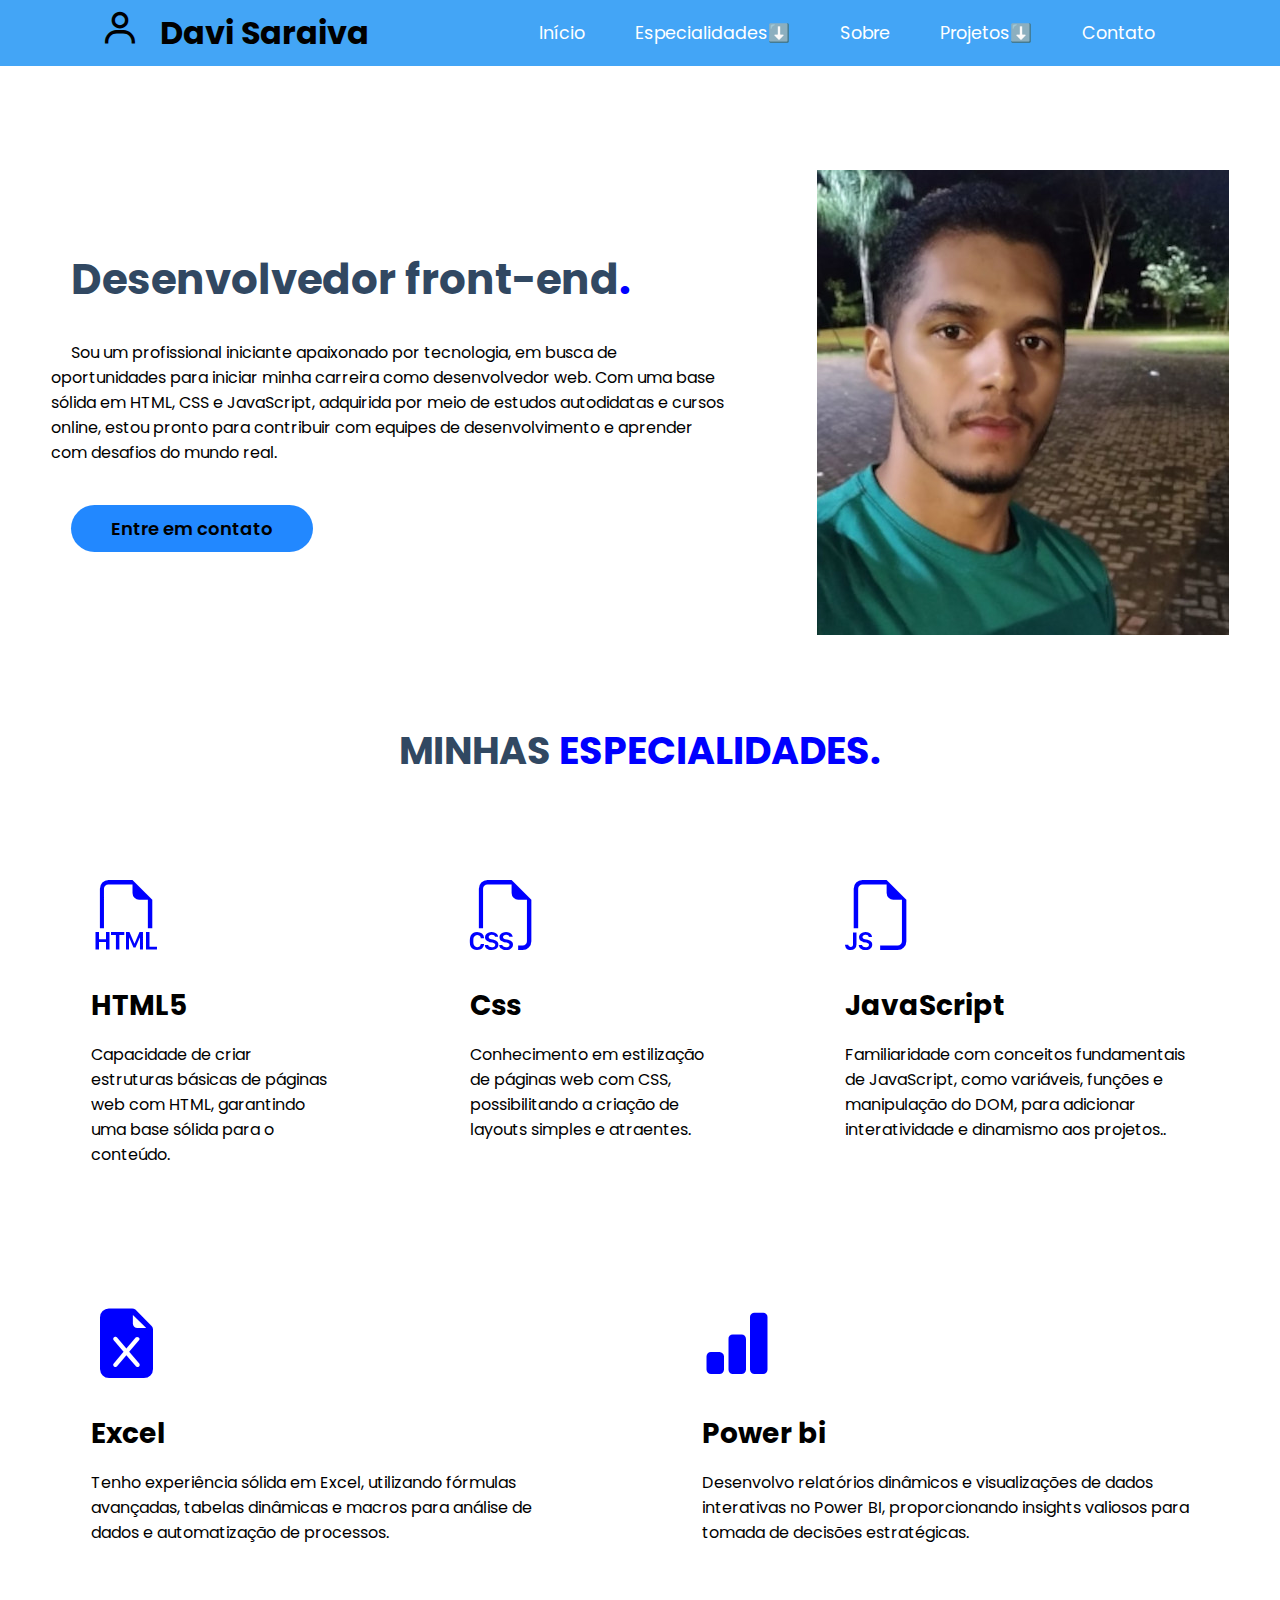
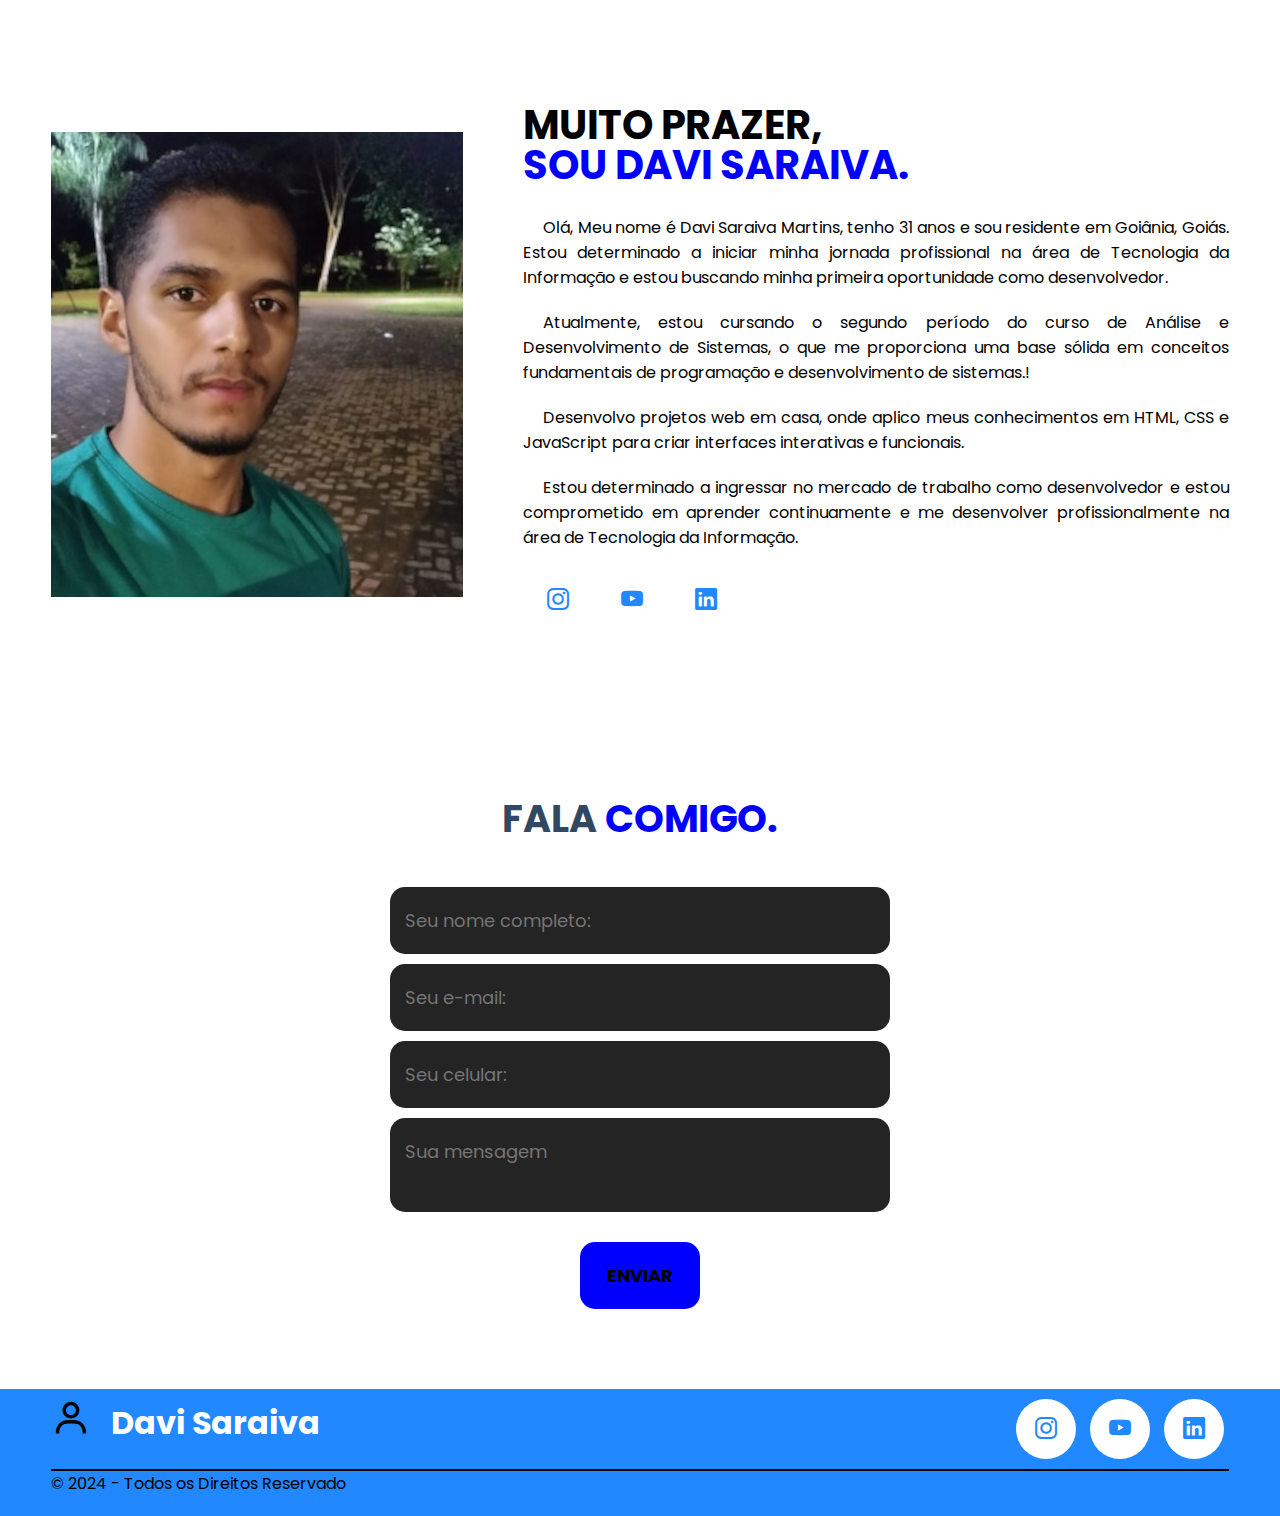
==== index.html @ 7075ec7a "Portfólio Responsivo" ====
<!DOCTYPE html>
<html lang="pt-br">
<head>
    <meta charset="UTF-8">
    <meta name="viewport" content="width=device-width, initial-scale=1.0">
    <!-- Link boxincon-->
    <link rel="stylesheet"
    href="https://cdn.jsdelivr.net/npm/boxicons@latest/css/boxicons.min.css">
    <!-- GOOGLE FONTS -->
    <link rel="preconnect" href="https://fonts.googleapis.com">
    <link rel="preconnect" href="https://fonts.gstatic.com" crossorigin>
    <link href="https://fonts.googleapis.com/css2?family=Poppins:ital,wght@0,100;0,200;0,300;0,400;0,500;0,600;0,700;0,800;0,900;1,100;1,200;1,300;1,400;1,500;1,600;1,700;1,800;1,900&display=swap" rel="stylesheet">
    <!-- FIM GOOGLE FONTES -->
    <!-- BOOTSTRAP ICONS -->
    <link rel="stylesheet" href="https://cdn.jsdelivr.net/npm/bootstrap-icons@1.10.5/font/bootstrap-icons.css">
    <!-- FIM BOOTSTRAP ICONS -->
    <link rel="stylesheet" href="style.css">

    

    <script src="menu.js" defer></script>

    <title>portfolio</title>
</head>
<body>
    
    <header>
                <!--Inicio da aréa do logo-->
             <a href="index.html" class="logo"><i class='bx bx-user'></i><h1>Davi Saraiva</h1></a>
                <!--fim logo tipo-->

                <div class="menu"></div> <!--Menu Responsivel-->

            <nav class="desktop">
                <ul><!--lista não ordenada geral-->
                    <li><a href="#">Início</a></li>
                    <li><a href="#">Especialidades <b>⬇️</b></a>
                         <ul>
                            <li><a href="#">HTML</a> </li>
                            <li><a href="#">HTML</a> </li>
                            <li><a href="#">HTML<b>+</b></a>
                                <ul>
                                    <li><a href="#">Subimenu1</a> </li>
                                    <li><a href="#">subimenu2</a> </li>
                                    <li><a href="#">subimenu3</a> </li>
                                </ul>   
                            </li>
                        </ul>
                    </li>    
                    <li><a href="#">Sobre </a></li>
                        <li><a href="#">Projetos <b>⬇️</b></a>
                            <ul>
                                <li><a href="#">HTML</a> </li>
                                <li><a href="#">HTML</a> </li>
                                <li><a href="#">HTML</a> </li>
                            </ul>
                        </li> 
                    <li><a href="#">Contato </a></li>   
                </ul> <!--Fim da lista nao ordenada-->
            </nav>

     </header>

    <main>
        <section class="topo-do-site">
            <div class="interface">
                <div class="flex">
                    <div class="txt-topo-site">
                        <h1>Desenvolvedor front-end<span>.</span></h1>
                        <p>Sou um profissional iniciante apaixonado por tecnologia, em busca de oportunidades para iniciar minha carreira como desenvolvedor web.
                             Com uma base sólida em HTML, CSS e JavaScript, adquirida por meio de estudos autodidatas e cursos online, estou pronto para contribuir
                              com equipes de desenvolvimento e aprender com desafios do mundo real.</p>

               
                        
                          
                        <div class="btn-contato">
                            <a href="https://wa.me/5562994064109">
                                <button>Entre em contato</button>
                            </a>
                        </div>
                    </div><!--txt-topo-site-->

                    <div class="img-topo-site">
                        <img src="images/Davi.jpeg" alt=""> <!--427 x 465-->
                    </div><!--img-topo-site-->
                </div><!--flex-->
            </div><!--interface-->
        </section><!--topo-do-site-->

        <section class="especialiadades">
            <div class="interface">
                <h2 class="titulo">MINHAS <span>ESPECIALIDADES.</span></h2>
                <div class="flex">
                    <div class="especialidades-box">
                        <i class="bi bi-filetype-html"></i>
                        <h3>HTML5</h3>
                        <p>Capacidade de criar estruturas básicas de páginas web com HTML, garantindo uma base sólida para o conteúdo.</p>
                    </div><!--especialidades-box-->

                    <div class="especialidades-box">
                        <i class="bi bi-filetype-css"></i>
                        <h3>Css</h3>
                        <p>Conhecimento em estilização de páginas web com CSS, possibilitando a criação de layouts simples e atraentes. </p>
                    </div><!--especialidades-box-->

                    <div class="especialidades-box">
                        <i class="bi bi-filetype-js"></i>
                        <h3>JavaScript</h3>
                        <p> Familiaridade com conceitos fundamentais de JavaScript, como variáveis, funções e manipulação do DOM, para adicionar
                            interatividade e dinamismo aos projetos..</p>
                    </div><!--especialidades-box-->
                </div><!--flex-->

                <div class="flex">
                    <div class="especialidades-box">
                        <i class="bi bi-file-earmark-excel-fill"></i>
                        <h3>Excel</h3>
                        <p>Tenho experiência sólida em Excel, utilizando fórmulas avançadas, tabelas dinâmicas e macros para análise de dados e automatização de processos.</p>
                    </div><!--especialidades-box-->

                    <div class="especialidades-box">
                        <i class="bi bi-bar-chart-fill"></i>
                        <h3>Power bi</h3>
                        <p>Desenvolvo relatórios dinâmicos e visualizações de dados interativas no Power BI, proporcionando insights valiosos para tomada de decisões estratégicas. </p>
                    </div><!--especialidades-box-->

                   <!-- <div class="especialidades-box">
                        <i class="bi bi-book"></i>
                        <h3>D</h3>
                        <p> Tempore, nulla rem dolore inventore delectus at.</p>
                    </div><!--especialidades-box-->
                </div><!--flex-->
                        
            </div><!--interface-->
        </section><!--especiliadades-->

        <section class="sobre">
            <div class="interface">
                <div class="flex">
                    <div class="img-sobre">
                        <img src="images/Davi.jpeg" alt="">
                    </div><!--img-sobre-->

                    <div class="txt-sobre">
                        <h2>MUITO PRAZER, <span>SOU DAVI SARAIVA.</span></h2>
                        <p>Olá, Meu nome é Davi Saraiva Martins, tenho 31 anos e sou residente em Goiânia, Goiás. Estou determinado a iniciar minha jornada profissional
                            na área de Tecnologia da Informação e estou buscando minha primeira oportunidade como desenvolvedor.

                            
                        </p>
                        <p>Atualmente, estou cursando o segundo período do curso de Análise e Desenvolvimento de Sistemas, o que me proporciona uma base sólida
                             em conceitos fundamentais de programação e desenvolvimento de sistemas.!
                        </p>
                        <p>Desenvolvo projetos web em casa, onde aplico meus conhecimentos em HTML, CSS e JavaScript para criar interfaces interativas e funcionais.</p>
                        <p> Estou determinado a ingressar no mercado de trabalho como desenvolvedor e estou comprometido em aprender continuamente e me desenvolver
                         profissionalmente na área de Tecnologia da Informação.</p>
                        <div class="btn-social">
                            <a href="https://www.instagram.com/davi_saraiv/"><button><i class="bi bi-instagram"></i></button></a>
                            <a href="#"><button><i class="bi bi-youtube"></i></button></a>
                            <a href="https://www.linkedin.com/in/davi-saraiva-martins-32b6a120a"><button><i class="bi bi-linkedin"></i></button></a>
                        </div><!--btn-social-->
                    </div><!--txt-sobre-->
                </div><!--flex-->
            </div><!--interface-->
        </section><!--sobre-->
            
            

        <section class="formulario">
            <div class="interface">
                <h2 class="titulo">FALA <span>COMIGO.</span></h2>

                <form action="">
                    <input type="text" name="" id="" placeholder="Seu nome completo:" required>
                    <input type="text" name="" id="" placeholder="Seu e-mail:" required>
                    <input type="text" name="" id="" placeholder="Seu celular:">
                    <textarea name="" id="" placeholder="Sua mensagem" required></textarea>
                    <div class="btn-enviar"><input type="submit" value="ENVIAR"></div>
                </form>
            </div><!--interface-->
        </section><!--formulario-->

    </main>

    <footer>
        <div class="interface">
            <div class="line-footer">
                <div class="flex">
                    <div class="logo-footer">
                        <a href="index.html" class="logo-rodape"><i class='bx bx-user'></i><h1>Davi Saraiva</h1></a>
                    </div><!--logo-footer-->
                    <div class="btn-social">
                        <a href="#"><button><i class="bi bi-instagram"></i></button></a>
                        <a href="#"><button><i class="bi bi-youtube"></i></button></a>
                        <a href="https://www.linkedin.com/in/davi-saraiva-martins-32b6a120a"><button><i class="bi bi-linkedin"></i></button></a>
                    </div><!--btn-social-->
                </div>
            </div><!--line-footer-->
            <div class="line-footer borda">
                <p>&#169; 2024 - Todos os Direitos Reservado</p>
            </div><!--line-footer-->
            
        </div><!--interface-->
        
    </footer>
    

</body>
</html>
---- style.css ----
/* ESTILO GERAL */
* {
    margin: 0;
    padding: 0;
    box-sizing: border-box;
    font-family: 'Poppins', sans-serif;
    
}

/*Variaveis*/
:root{
    --main-color:#2288ff;
    --second-color: #192f6a;
    --text-color: #314862;
    --bg-color: #fff;
    --p-color: black;


}
.txt-topo-site, .txt-sobre p {
    text-indent: 20px; /* Defina o valor do recuo aqui */
}
/* Nome Davi Saraiva */

.logo{
    color: black;
    display: flex;
    
}



/**************** Imagem da logo do site *******/
header .logo .bx {
    font-size: 40px;
    color:black;
    padding-right: 20px;
    display: flex;
    
}
/* Fim da imagem da logo */

body {
    background :var(--bg-color);
    height: 100vh;
}

main .interface {
    max-width: 1280px;
    margin: 0 auto;
    
    
}
main {
    padding-top: 130px; /* Ajuste conforme necessário */
}



.flex {
    display: flex;
}

.btn-contato button {
    padding: 10px 40px;
    font-size: 18px;
    font-weight: 600;
    background-color: var(--main-color);
    border: 0;
    border-radius: 30px;
    cursor: pointer;
    transition: .2s;
}

h2.titulo {
    color: var(--text-color);
    font-size: 38px;
    text-align: center;
}

h2.titulo span {
    color: #0000FF;
}

button:hover,
form .btn-enviar input:hover {
    box-shadow: 0px 0px 8px #0000FF;
    transform: scale(1.05);
}

/* ESTILO DO CABEÇALHO */

header{
    box-sizing: border-box; /* ele colocou no * geral porem estou tentando aqi*/

    min-height:  100vh; /* ele colocou no body porem estou testando aqui */
    
}

header{   
    position: absolute;
    width: 100%;
    min-height: 66px;
    padding: 0 100px;
    background-color: #43a5f6;
    display: flex;
    justify-content: space-between;
    align-items: center;
}
header .logo{
    color: black;
    font-size: 1,7em;
    font-weight: 600;
    text-decoration: none;
    
}
header ul{
    position: relative;
    
}
header ul li{
    position: relative;
    list-style: none;
    float: left;
    
}
header ul li a {
    color: #fff;
    font-size: 1.1em;
    padding: 20px 25px;
    text-decoration: none;
    display: flex;
    justify-content: space-between;
    
}
header ul li a:hover{
    background: #2b93e3;
    
}
header ul li ul{
    position: absolute;
    left: 0;
    width: 200px;
    background: #445964;
    display: none;
    
}
header ul li:hover > ul {
    display:  block;
}
header ul li ul li {
    position: relative;
    width: 100%;
    border: 1px solid rgba(0,0, 0, 2);
}
header ul li ul li ul{
    top: 0;
    left: 200px;
}

/* Desing Resposivel do menu */
@media (max-width: 900px)
{
    header {
        padding: 10px 20px;
    
    }
    header nav{
        position: absolute;
        width: 100%;
        top: 66px;
        left: 0;
        background: #445964;
        display: none;
    }
    header.active nav{
        display: initial;
    }
    header nav ul li {
        width: 100%;
    }
    header nav ul li ul {
        position: relative;
        width: 100%;
        left: 0;
    }
    header ul li ul li ul {
        top: 0;
        left: 0;
    }
    header nav ul li:hover ul li{
        background: #546e7b;
    }
    .menu{
        position: relative;
        width: 40px;
        height: 50px;
        cursor: pointer;
        display: flex;
        justify-content: center;
        align-items: center;
    }
    .menu::before{
        content: '';
        position: absolute;
        width: 100%;
        height: 3px;
        background: #fff;
        transform: translatey(-12px);
        box-shadow: 0 12px #fff;
    }
    
    .menu::after{
        content: '';
        position: absolute;
        width: 100%;
        height: 3px;
        background: #fff;
        transform: translatey(12px);
  
}
header.active .menu::before{
    transform: rotate(45deg);
    box-shadow: 0 0 #fff;
}
header.active .menu::after{
    transform: rotate(315deg);
}
}

/*

header {
    padding: 40px 4%;
}

header>.interface {
    display: flex;
    align-items: center;
    justify-content: space-between;
}

header a {
    color: var(--p-color);
    text-decoration: none;
    display: flex;
    transition: .2s;
}

header nav.menu-desktop a:hover {
    color: var(--main-color) ;
    transform: scale(1.05);    
}

header nav ul {
    list-style-type: none;
}

header nav.menu-desktop ul li {
    display: inline-block;
    padding: 0 40px;
}
/* novo menu tezte */

header>.interface {
    display: flex;
    align-items: center;
    justify-content: space-between;
}
/* ESTILO DO MENU MOBILE */

.btn-abrir-menu{
    display: none;
}

.btn-abrir-menu i{
    color: #0000FF;
    font-size: 40px;
}
/*
.menu-mobile{
    background-color: red;
    height: 100vh;
    position: fixed;
    top: 0;
    right: 0;
    z-index: 99999;
    width: 0%;
    overflow: hidden;
    transition: .5s;
}
*/
.menu-mobile.abrir-menu{
    width: 70%;
}

.menu-mobile.abrir-menu ~ .overlay-menu{
    display: block;
}


.menu-mobile .btn-fechar{
    padding: 20px 5%;
}

.menu-mobile .btn-fechar i{
    color: #0000FF;
    font-size: 30px;
}

.menu-mobile nav ul{
    text-align: right;
}

.menu-mobile nav ul li a{
    color: var(--text-color);
    font-size: 20px;
    font-weight: 300;
    padding: 20px 8%;
    display: block;
}   

.menu-mobile nav ul li a:hover{
    background-color: #0000FF;
    color: #000;
}

.overlay-menu{
    background-color: #000000df;
    width: 100%;
    height: 100%;
    position: fixed;
    top: 0;
    left: 0;
    z-index: 88888;
    display: none;
}

/* ESTILO DO TOPO DO SITE */
section.topo-do-site {
    padding: 40px 4%;
}

section.topo-do-site .flex {
    align-items: center;
    justify-content: center;
    gap: 90px;
}

/* Desenvolvedor front and */
.topo-do-site h1 {
    color: var(--text-color);
    font-size: 42px;
    line-height: 40px;
}

.topo-do-site .txt-topo-site h1 span {
    color: #0000FF;
}

.topo-do-site .txt-topo-site p {
    color: var(--p-color);
    margin: 40px 0;
}

.topo-do-site .img-topo-site img {
    /*  position: relative;*/  
    animation: flutuar 2s ease-in-out infinite alternate;
    
}


@keyframes flutuar {
    0% {
        top: 0;
    }

    100% {
        top: 30px;
    }
}

/* ESTILO DAS ESPECIALIDADES */
section.especialiadades {
    padding: 40px 4%;
}

section.especialiadades .flex {
    gap: 60px;
}

.especialiadades .especialidades-box {
    color: var(--p-color);
    padding: 40px;
    border-radius: 20px;
    margin-top: 45px;
    transition: .2s;
}

.especialiadades .especialidades-box:hover {
    transform: scale(1.05);
    box-shadow: 0 0 20px #ffffff78;
}

.especialiadades .especialidades-box i {
    font-size: 70px;
    color: #0000FF;
}

.especialiadades .especialidades-box h3 {
    font-size: 28px;
    margin: 15px 0;
}

/* ESTILO DO SOBRE */
section.sobre {
    padding: 80px 4%;
}

section.sobre .flex {
    align-items: center;
    gap: 60px;
}

.sobre .txt-sobre {
    color: var(--p-color);
}

.sobre .txt-sobre h2 {
    font-size: 40px;
    line-height: 40px;
    margin-bottom: 30px;
}

.sobre .txt-sobre h2 span {
    color: #0000FF;
    display: block;
}

.sobre .txt-sobre p {
    margin: 20px 0;
    text-align: justify;
}

.btn-social button {
    width: 60px;
    height: 60px;
    border-radius: 50%;
    border: none;
    background-color: white;
    color: var(--main-color);
    font-size: 22px;
    cursor: pointer;
    margin: 0 5px;
    transition: .2s;
}

/* ESTILO DO PORTFÓLIO */
section.portfolio {
    padding: 80px 4%;
    box-shadow: 0 0 40px 10px #ffffff1d;
    border: #0000FF solid 1px;
}

section.portfolio .flex {
    justify-content: space-around;
    margin-top: 60px;
    border: solid 1px red;
}

.img-port {
    width: 360px;
    height: 460px;
    background-size: cover;
    background-position: 100% 0%;
    transition: 8s;
    cursor: pointer;
    border-radius: 40px;
    position: relative;
}

.img-port:hover {
    background-position: 100% 100%;
}

.overlay {
    position: absolute;
    top: 0;
    left: 0;
    width: 100%;
    height: 100%;
    background-color: #000000b8;
    border-radius: 40px;
    display: flex;
    align-items: center;
    justify-content: center;
    font-size: 24px;
    font-weight: 600;
    color: #fff;
    opacity: 0;
    transition: .5s;
}

.overlay:hover {
    opacity: 1;
}

/* ESTILO DO FORMULÁRIO DE CONTATO */
section.formulario {
    padding: 80px 4%;
}

form {
    max-width: 500px;
    margin: 0 auto;
    display: flex;
    justify-content: center;
    flex-direction: column;
    gap: 10px;
    margin-top: 40px;
}

form input,
form textarea {
    width: 100%;
    background-color: #242424;
    border: 0;
    outline: 0;
    padding: 20px 15px;
    border-radius: 15px;
    color: #fff;
    font-size: 18px;
}

form textarea {
    resize: none;
    max-height: 200px;
}

form .btn-enviar {
    margin-top: 20px;
    text-align: center;
}

form .btn-enviar input {
    width: 120px;
    background-color: #0000FF;
    color: #000;
    font-weight: 700;
    cursor: pointer;
    transition: .2s;
}

/******************************** ESTILO DO RODAPÉ *************************/
.logo-rodape{
    color: white;
    display: flex;
}
.logo-rodape .bx{
    font-size: 40px;
    padding-right: 20px;
    color: #000;
}
footer .line-footer .flex .logo-footer a{
    text-decoration: none;
}

footer {
    background-color: var(--main-color);
    padding: 10px 4%;
    box-shadow: 0 0 40px 10px #ffffff1d;
}

footer .flex {
    justify-content: space-between;
}

footer .line-footer {
   padding-bottom: 10px; 
    
}

.borda {
   
    border-top: 2px solid var(--p-color);
     
}


footer .line-footer p i {
    color: black;
    padding-right: 10px;
    font-size: 24px;
}

footer .line-footer p a {
    color: white;
    
}
/******************************* FIM RODAPÉ*******************************/

@media screen and (max-width: 1020px) {
    /* CLASSES GERAIS */
    .flex {
        flex-direction: column;
    }

    .topo-do-site .flex{
        flex-direction: column-reverse;
    }

    h2.titulo {
        font-size: 34px;
        line-height: 30px;
    }
    
    /* CABEÇALHO */
    
    /*
    .menu-desktop,
    .btn-contato {
        display: none;
    }

    /* TOPO DO SITE */

    section.topo-do-site .flex {
        gap: 40px;
    }

    section.topo-do-site {
        padding: 20px 8%;
    }

    .topo-do-site h1 {
        font-size: 30px;
    }

    .topo-do-site .img-topo-site img {
        width: 100%;
    }

    /* ESPECIALIDADES */
    section.especialiadades {
        padding: 40px 8%;
    }

    /* SOBRE */
    section.sobre {
        padding: 80px 8%;
    }

    .sobre .txt-sobre h2 {
        font-size: 34px;
        line-height: 35px;
        text-align: center;
    }
    
    .btn-social{
        text-align: center;
    }

    .img-sobre img{
        width: 100%;
    }

    /* RODAPÉ */
    footer .flex {
        flex-direction: column;
        gap: 30px;
    }

    footer .line-footer {
        text-align: center;
    
    }
   
}
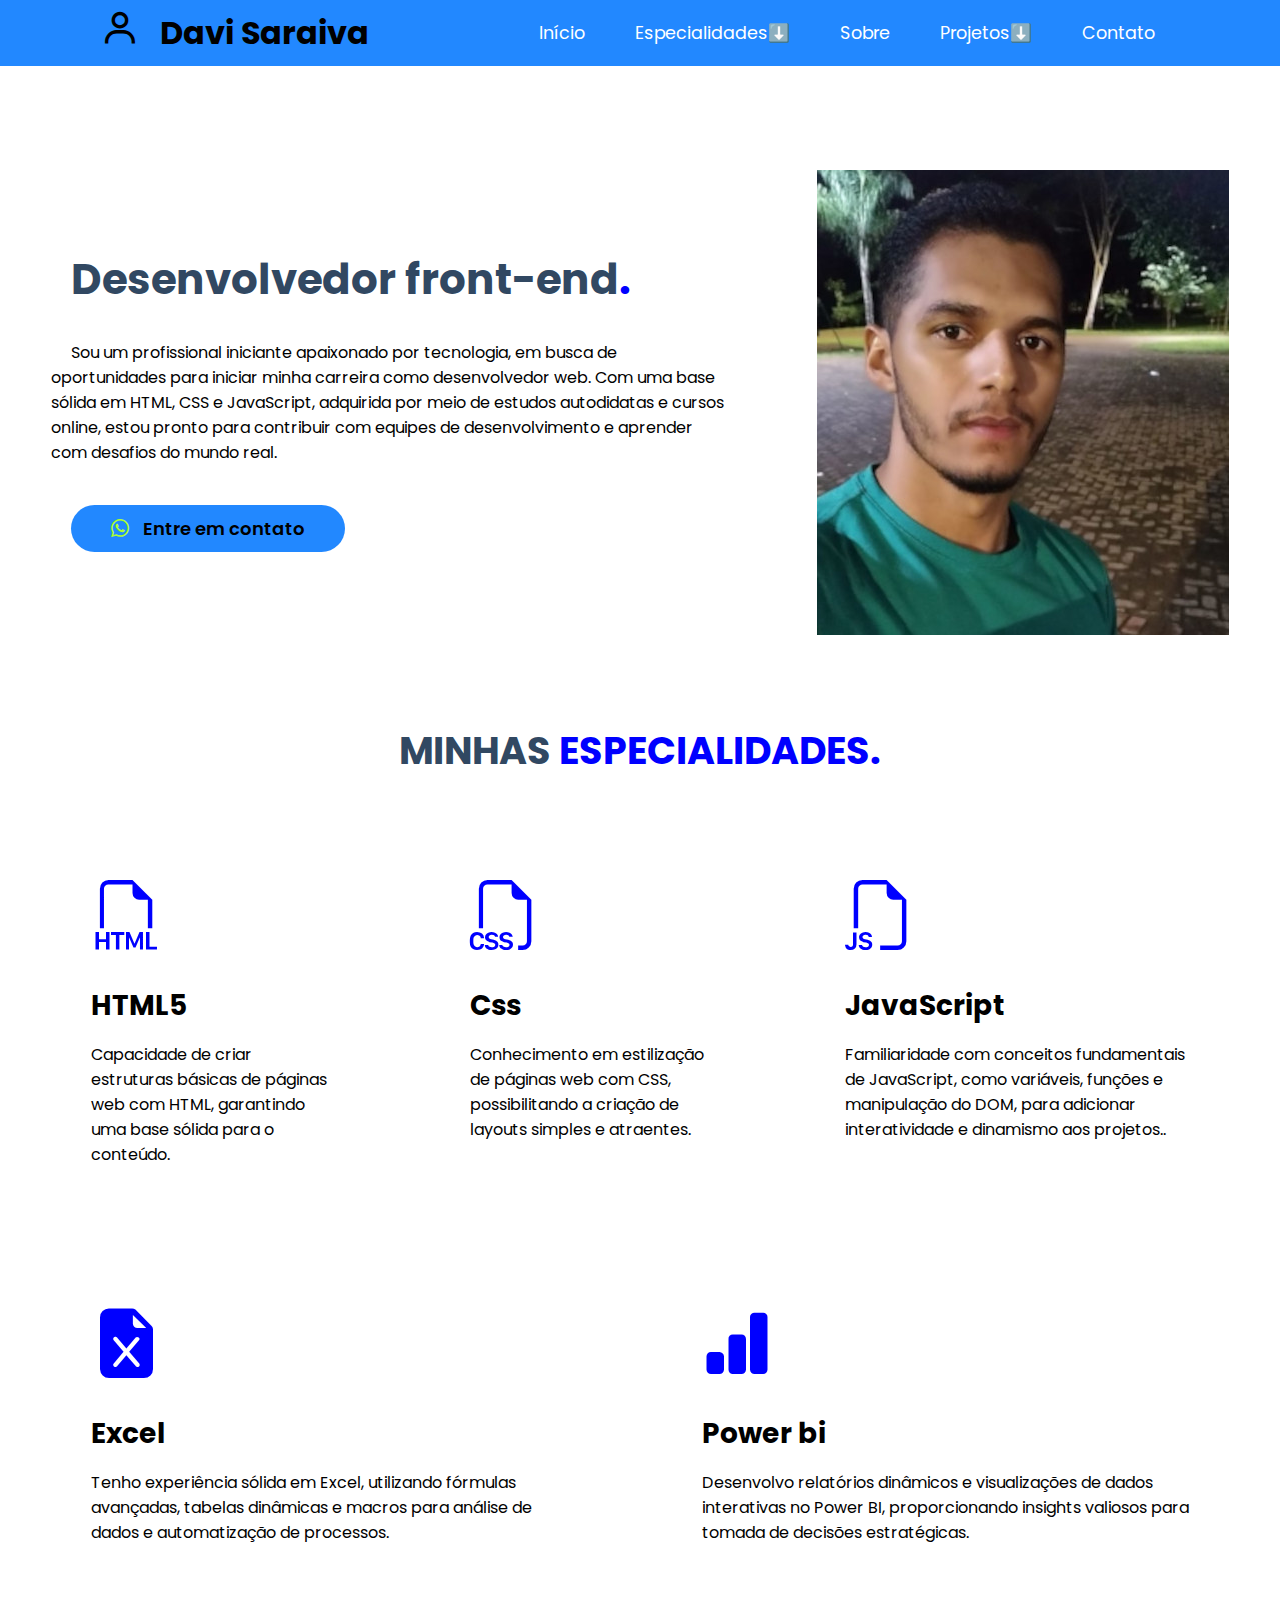
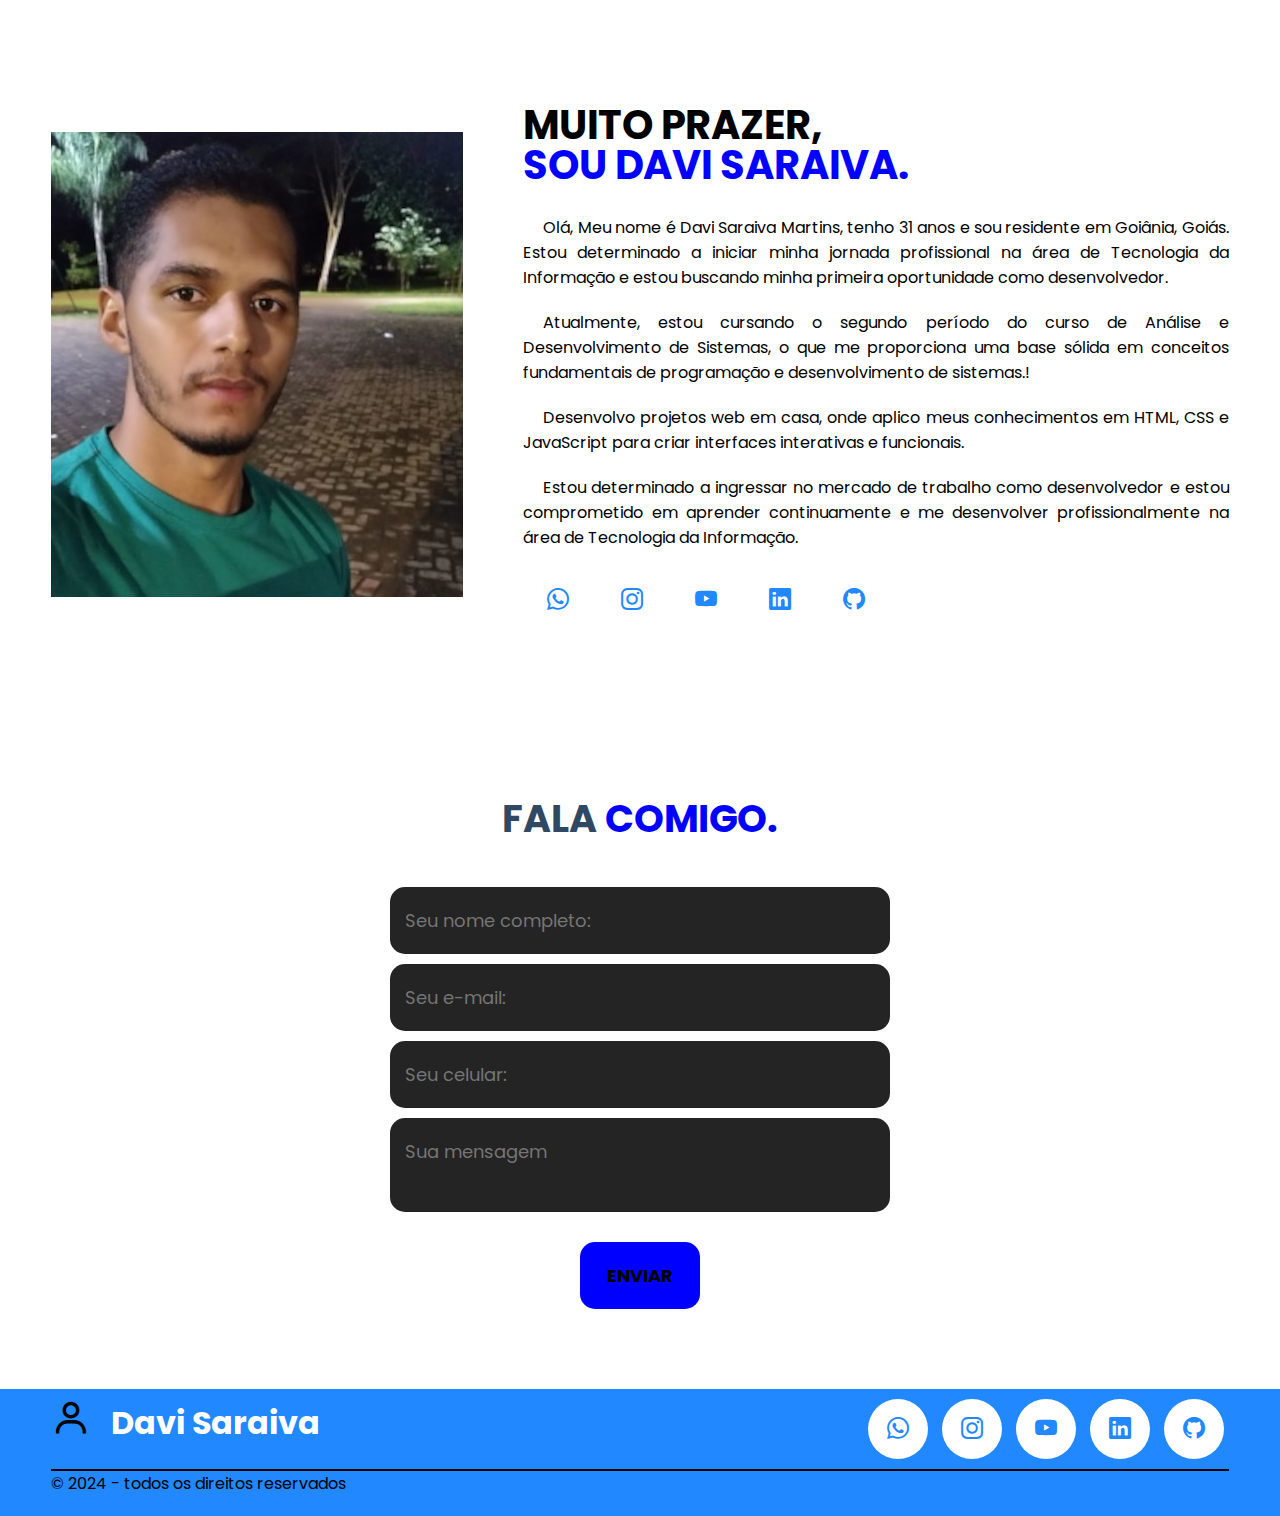
==== commit ba560828: "Foi adicionado os liks dos menus, coloquei as redes sociais para entrar em contator e mudei a cor do" ====
--- a/index.html
+++ b/index.html
@@ -20,7 +20,7 @@
 
     <script src="menu.js" defer></script>
 
-    <title>portfolio</title>
+    <title>Portfólio Responsivo</title>
 </head>
 <body>
     
@@ -31,31 +31,31 @@
 
                 <div class="menu"></div> <!--Menu Responsivel-->
 
-            <nav class="desktop">
+            <nav class="desktop" id="desktop">
                 <ul><!--lista não ordenada geral-->
-                    <li><a href="#">Início</a></li>
-                    <li><a href="#">Especialidades <b>⬇️</b></a>
+                    <li><a href="#desktop">Início</a></li>
+                    <li><a href="#Especialidades">Especialidades <b>⬇️</b></a>
                          <ul>
-                            <li><a href="#">HTML</a> </li>
-                            <li><a href="#">HTML</a> </li>
-                            <li><a href="#">HTML<b>+</b></a>
+                            <li><a href="#especialiadades">HTML</a> </li>
+                            <li><a href="#especialiadades">Css</a> </li>
+                            <li><a href="#">JavaScript<b>+</b></a>
                                 <ul>
-                                    <li><a href="#">Subimenu1</a> </li>
-                                    <li><a href="#">subimenu2</a> </li>
-                                    <li><a href="#">subimenu3</a> </li>
+                                    <li><a href="#">Em breve</a> </li>
+                                    <li><a href="#">Em breve</a> </li>
+                                    <li><a href="#">Em breve</a> </li>
                                 </ul>   
                             </li>
                         </ul>
                     </li>    
-                    <li><a href="#">Sobre </a></li>
+                    <li><a href="#sobre">Sobre </a></li>
                         <li><a href="#">Projetos <b>⬇️</b></a>
                             <ul>
-                                <li><a href="#">HTML</a> </li>
-                                <li><a href="#">HTML</a> </li>
-                                <li><a href="#">HTML</a> </li>
+                                <li><a href="#">Em breve</a> </li>
+                                <li><a href="#">Em breve</a> </li>
+                                <li><a href="#">Em breve</a> </li>
                             </ul>
                         </li> 
-                    <li><a href="#">Contato </a></li>   
+                    <li><a href="#contato">Contato </a></li>   
                 </ul> <!--Fim da lista nao ordenada-->
             </nav>
 
@@ -70,13 +70,10 @@
                         <p>Sou um profissional iniciante apaixonado por tecnologia, em busca de oportunidades para iniciar minha carreira como desenvolvedor web.
                              Com uma base sólida em HTML, CSS e JavaScript, adquirida por meio de estudos autodidatas e cursos online, estou pronto para contribuir
                               com equipes de desenvolvimento e aprender com desafios do mundo real.</p>
-
-               
-                        
                           
                         <div class="btn-contato">
-                            <a href="https://wa.me/5562994064109">
-                                <button>Entre em contato</button>
+                            <a href="https://wa.me/5562994064109"> <button> <i class="bi bi-whatsapp"></i>
+                                Entre em contato</button>
                             </a>
                         </div>
                     </div><!--txt-topo-site-->
@@ -88,7 +85,7 @@
             </div><!--interface-->
         </section><!--topo-do-site-->
 
-        <section class="especialiadades">
+        <section class="especialiadades" id="especialiadades">
             <div class="interface">
                 <h2 class="titulo">MINHAS <span>ESPECIALIDADES.</span></h2>
                 <div class="flex">
@@ -135,7 +132,7 @@
             </div><!--interface-->
         </section><!--especiliadades-->
 
-        <section class="sobre">
+        <section class="sobre" id="sobre">
             <div class="interface">
                 <div class="flex">
                     <div class="img-sobre">
@@ -156,9 +153,11 @@
                         <p> Estou determinado a ingressar no mercado de trabalho como desenvolvedor e estou comprometido em aprender continuamente e me desenvolver
                          profissionalmente na área de Tecnologia da Informação.</p>
                         <div class="btn-social">
+                            <a href="https://wa.me/5562994064109"><button><i class="bi bi-whatsapp"></i></button></a>
                             <a href="https://www.instagram.com/davi_saraiv/"><button><i class="bi bi-instagram"></i></button></a>
                             <a href="#"><button><i class="bi bi-youtube"></i></button></a>
                             <a href="https://www.linkedin.com/in/davi-saraiva-martins-32b6a120a"><button><i class="bi bi-linkedin"></i></button></a>
+                            <a href=https://github.com/DaviSaraivaMartins><button><i class="bi bi-github"></i></button></a>
                         </div><!--btn-social-->
                     </div><!--txt-sobre-->
                 </div><!--flex-->
@@ -167,7 +166,7 @@
             
             
 
-        <section class="formulario">
+        <section class="formulario" id="contato">
             <div class="interface">
                 <h2 class="titulo">FALA <span>COMIGO.</span></h2>
 
@@ -191,14 +190,16 @@
                         <a href="index.html" class="logo-rodape"><i class='bx bx-user'></i><h1>Davi Saraiva</h1></a>
                     </div><!--logo-footer-->
                     <div class="btn-social">
+                        <a href="https://wa.me/5562994064109"><button><i class="bi bi-whatsapp"></i></button></a>
                         <a href="#"><button><i class="bi bi-instagram"></i></button></a>
                         <a href="#"><button><i class="bi bi-youtube"></i></button></a>
                         <a href="https://www.linkedin.com/in/davi-saraiva-martins-32b6a120a"><button><i class="bi bi-linkedin"></i></button></a>
+                        <a href=https://github.com/DaviSaraivaMartins><button><i class="bi bi-github"></i></button></a>
                     </div><!--btn-social-->
                 </div>
             </div><!--line-footer-->
             <div class="line-footer borda">
-                <p>&#169; 2024 - Todos os Direitos Reservado</p>
+                <p>&#169; 2024 - todos os direitos reservados</p>
             </div><!--line-footer-->
             
         </div><!--interface-->
--- a/style.css
+++ b/style.css
@@ -71,6 +71,10 @@
     cursor: pointer;
     transition: .2s;
 }
+.btn-contato .bi{
+    padding-right: 10px;
+    color: greenyellow;
+}
 
 h2.titulo {
     color: var(--text-color);
@@ -102,7 +106,7 @@
     width: 100%;
     min-height: 66px;
     padding: 0 100px;
-    background-color: #43a5f6;
+    background-color:var(--main-color);
     display: flex;
     justify-content: space-between;
     align-items: center;
